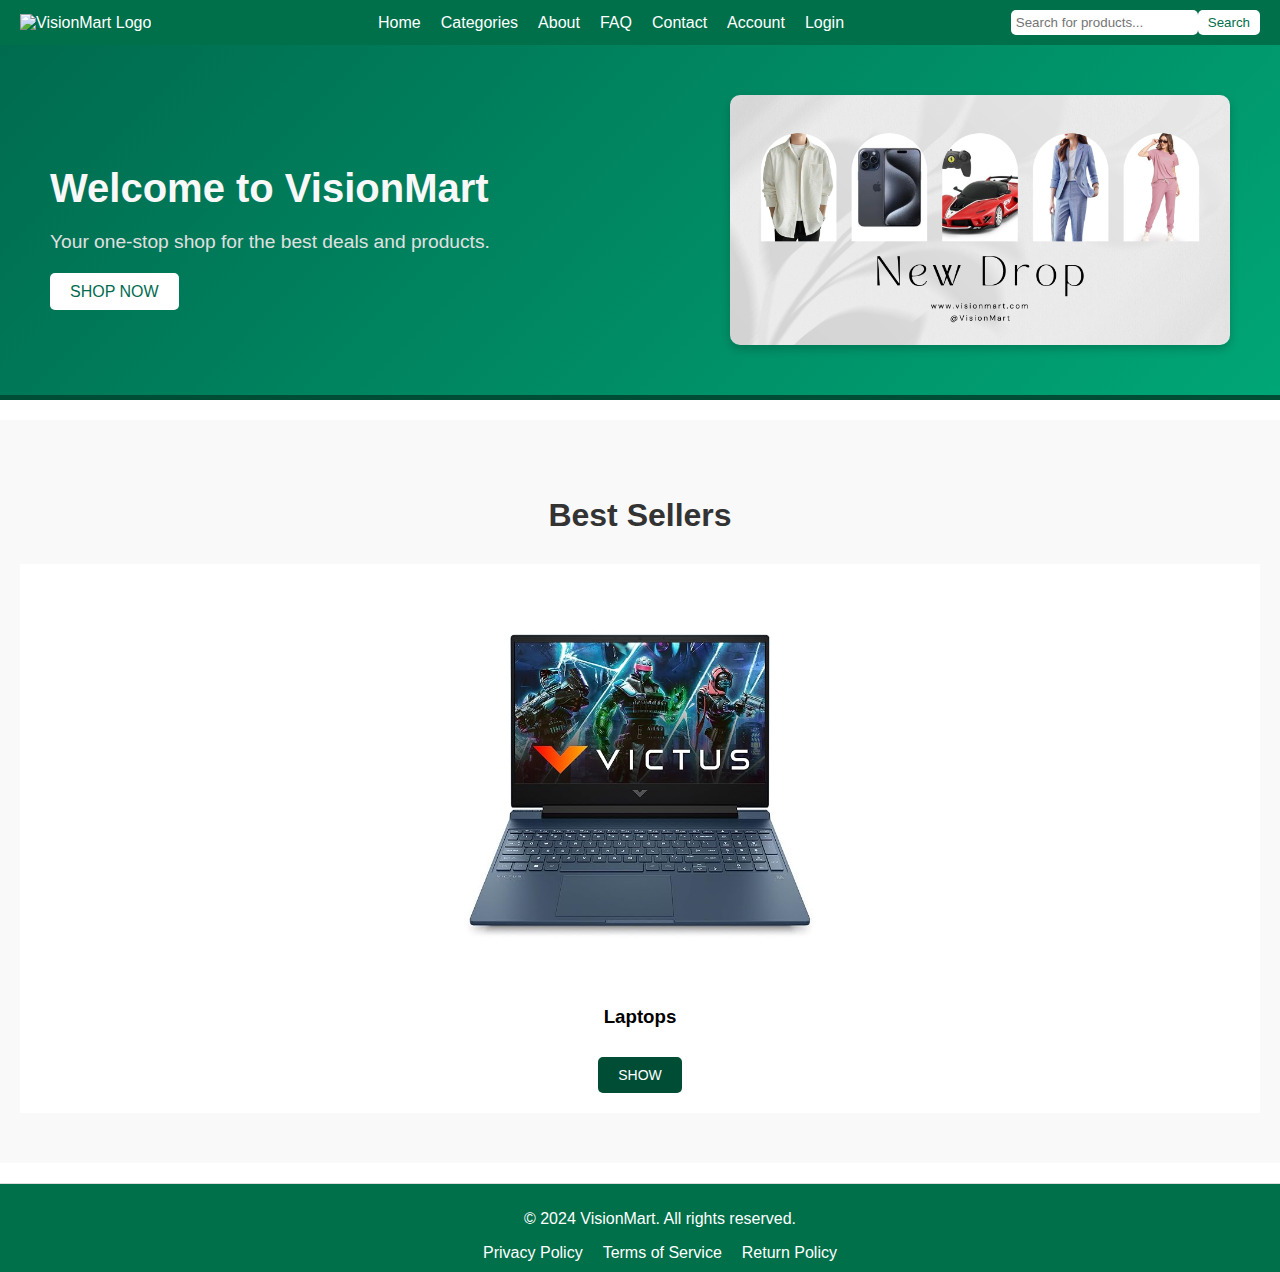
==== about.html @ 34f5b3d1 "Initial commit" ====
<!DOCTYPE html>
<html>

<head>
    <meta charset="utf-8">
    <meta name="viewport" content="width=device-width">
    <title>VisionMart - Home</title>
    <link href="style.css" rel="stylesheet" type="text/css" />
</head>
<body>

    <!-- navbar -->
    <div class="navbar">
        <div class="logo">
            <img src= "VisionMArt1.png" alt="VisionMart Logo">
        </div>
        <ul class="nav-links">
            <li><a href="index.html">Home</a></li>
            <li><a href="category.html">Categories</a></li>
            <li><a href="about.html">About</a></li>
            <li><a href="faq.html">FAQ</a></li>
            <li><a href="contact.html">Contact</a></li>
            <li><a href="account.html">Account</a></li>
            <li><a href="login.html">Login</a></li>
        </ul>
        <!-- Search Bar -->
    <div class="search-bar">
        <input type="text" id="search-input" placeholder="Search for products...">
        <button onclick="searchProduct()">Search</button>
    </div>
    </div>

    <!-- hero section -->
    <div class="hero-section">
        <div class="hero-content">
            <h1>Welcome to VisionMart</h1>
            <p>Your one-stop shop for the best deals and products.</p>
            <a href="category.html" class="shop-now-btn">Shop Now</a>
        </div>
        <img src="images\Vision.jpg" alt="Shopping Banner">
    </div>

     <!-- Featured Products Carousel -->
     <section class="featured-products">
        <h2>Best Sellers</h2>
        <div class="carousel-container">
            <div class="carousel">
                <!-- Slide 1 -->
                <div class="carousel-item">
                    <img src="images\electronicitems\victus_670x679.jpg" alt="Laptop">
                    <h3>Laptops</h3>
                    <a href="electronic.html" class="buy-now-btn">Show</a>
                </div>
                <!-- Slide 2 -->
                <div class="carousel-item">
                    <img src="images/cloth.jpg" alt="Clothes">
                    <h3>Clothes</h3>
                    <a href="clothes.html" class="buy-now-btn">Show</a>
                </div>
                <!-- Slide 3 -->
                <div class="carousel-item">
                    <img src="images/toys.jpg" alt="Toys">
                    <h3>Toys</h3>
                    <a href="toys.html" class="buy-now-btn">Show</a>
                </div>
            </div>
        </div>
    </section>


    <!-- footer -->
    <footer>
        <p>&copy; 2024 VisionMart. All rights reserved.</p>
        <ul>
            <li><a href="privacy-policy.html">Privacy Policy</a></li>
            <li><a href="terms-of-service.html">Terms of Service</a></li>
            <li><a href="return-policy.html">Return Policy</a></li>
        </ul>
    </footer>


    <script src="script.js"></script>
</body>

</html>
---- style.css ----
html {
  height: 100%;
  width: 100%;
}
/* Navbar Styles */
.navbar {
    display: flex;
    justify-content: space-between;
    align-items: center;
    background-color: #00704a; 
    padding: 10px 20px;
    color: #fff;
}

.navbar .logo img {
    width: 50px;
    height: auto;
}

.navbar .nav-links {
    list-style: none;
    display: flex;
    margin: 0;
}

.navbar .nav-links li {
    margin-left: 20px;
}

.navbar .nav-links a {
    color: #fff;
    text-decoration: none;
}

.navbar .search-bar {
  display: flex;
}

.navbar .search-bar input {
  padding: 5px;
  border: none;
  border-radius: 5px;
}

.navbar .search-bar button {
  padding: 5px 10px;
  border: none;
  border-radius: 5px;
  background-color: #fff;
  color: #00704a;
  cursor: pointer;
}

/* Hero Section */
.hero-section {
    display: flex;
    align-items: center;
    justify-content: space-between;
    padding: 50px;
    background: linear-gradient(135deg, #006b4f 0%, #00a676 100%); /* Gradient background */
    color: #fff;
    text-align: left;
    border-bottom: 5px solid #004d36; /* Adds a border between the navbar and hero section */
}

.hero-content h1 {
    font-size: 2.5em;
    margin-bottom: 20px;
    color: #f8f8f8; /* Lighter text color for better contrast */
}

.hero-content p {
    font-size: 1.2em;
    margin-bottom: 30px;
    color: #e0e0e0; /* Slightly lighter text color for better readability */
}

.shop-now-btn {
    background-color: #fff;
    color: #006b4f;
    padding: 10px 20px;
    border: none;
    border-radius: 5px;
    font-size: 16px;
    text-transform: uppercase;
    cursor: pointer;
    transition: background-color 0.3s ease, color 0.3s ease;
}

.shop-now-btn:hover {
    background-color: #004d36;
    color: #fff;
}

/* Hero Image */
.hero-section img {
    max-width: 500px;
    height: auto;
    border-radius: 10px;
    box-shadow: 0 4px 10px rgba(0, 0, 0, 0.2); /* Add shadow to the image for depth */
}
/* Featured Products Section */
.featured-products {
    background-color: #f9f9f9;
    padding: 50px 20px;
    text-align: center;
}

.featured-products h2 {
    font-size: 2em;
    color: #333;
    margin-bottom: 30px;
}

.product-grid {
    display: grid;
    grid-template-columns: repeat(auto-fit, minmax(250px, 1fr));
    gap: 20px;
}

.product-item {
    background-color: #fff;
    border-radius: 10px;
    box-shadow: 0 2px 10px rgba(0, 0, 0, 0.1);
    padding: 20px;
    text-align: center;
    transition: transform 0.3s ease, box-shadow 0.3s ease;
}

.product-item:hover {
    transform: translateY(-10px);
    box-shadow: 0 4px 20px rgba(0, 0, 0, 0.2);
}

.product-item img {
    max-width: 100%;
    border-radius: 10px;
    margin-bottom: 15px;
}

.product-details h3 {
    font-size: 1.2em;
    color: #333;
    margin-bottom: 10px;
}

.product-details .price {
    font-size: 1.1em;
    color: #00704a;
    margin-bottom: 15px;
}

.buy-now-btn {
    background-color: #00704a;
    color: #fff;
    padding: 10px 20px;
    border: none;
    border-radius: 5px;
    text-transform: uppercase;
    font-size: 14px;
    cursor: pointer;
    transition: background-color 0.3s ease, color 0.3s ease;
}

.buy-now-btn:hover {
    background-color: #004d36;
    color: #f1f1f1;
}
/* Product Item Styles */
.product-item {
    display: flex;
    justify-content: space-between;
    align-items: center;
    background-color: #f9f9f9;
    padding: 10px;
    margin: 15px;
    border-radius: 5px;
    box-shadow: 0 2px 4px rgba(0, 0, 0, 0.1);
}

.product-item img {
    max-width: 150px;
    height: auto;
    border-radius: 5px;
    margin: 32px 0px 33px;
}

.product-details {
    display: flex;
    flex-direction: column;
    justify-content: center;
    padding-left: 20px;
    flex: 1;
}

.product-details h3 {
    font-size: 1.5em;
    color: #333;
}

.product-details .price {
    font-size: 1.2em;
    color: #00704a;
}

/* Buy Option Styles */
.buy-option {
    display: flex;
    justify-content: center;
    align-items: center;
}

.buy-option button {
    background-color: #00704a;
    color: white;
    border: none;
    padding: 10px 20px;
    border-radius: 5px;
    cursor: pointer;
    font-size: 1em;
}

.buy-option button:hover {
    background-color: #005a36;
}

/* Categories Section Styles */
.categories {
    padding: 20px;
    background-color: #fff;
    margin: 20px;
    border-radius: 5px;
    box-shadow: 0 2px 4px rgba(0, 0, 0, 0.1);
    text-align: center;
}

.categories h2 {
    font-size: 2em;
    margin-bottom: 20px;
}

.category-list {
    display: flex;
    justify-content: space-around;
}

.category-item {
    text-align: center;
}

.category-item img {
    width: 150px;
    height: auto;
    border-radius: 5px;
    margin-bottom: 10px;
}
a {
    text-decoration: none;
    color: inherit;
}
/* Footer */
footer {
    background-color: #00704a; 
    color: #fff;
    text-align: center;
    padding: 10px 20px;
    border-top: 1px solid #ddd;
    width: 100%;
    margin-top: auto; /* Pushes footer to the bottom */
}

/* Footer Links */
footer ul {
    list-style: none;
    padding: 0;
    margin: 0;
    display: flex;
    justify-content: center;
    gap: 20px;
}

footer ul li a {
    color: #fff;
    text-decoration: none;
}
  /*buy page*/
  .buy .main {
    padding: 20px;
    max-width: 800px;
    margin: 20px auto;
    background-color: #fff;
    box-shadow: 0 0 10px rgba(0, 0, 0, 0.1);
}
.buy a {
    text-decoration: none;
    color: inherit;
}
.buy h1 {
    text-align: center;
    margin-bottom: 20px;
}

.buy fieldset {
    border: 1px solid #ccc;
    padding: 20px;
    margin-bottom: 20px;
}

.buy legend {
    font-size: 18px;
    font-weight: bold;
    margin-bottom: 10px;
}

.buy label {
    display: block;
    margin-bottom: 5px;
    font-weight: bold;
}

.buy input, textarea, select {
    width: 100%;
    padding: 10px;
    margin-bottom: 10px;
    border: 1px solid #ccc;
    border-radius: 4px;
    box-sizing: border-box;
}

.buy .inline-fields {
    display: flex;
    justify-content: space-between;
}

.buy .inline-fields label {
    width: 48%;
    margin-bottom: 0;
}

.buy .inline-fields input {
    width: 48%;
}
.buy a:link {
    color: black;
}

.buy button {
    height: 50px;
    width: 300px;
    margin-left: 590px;
    margin-bottom: 20px;
    padding: 5px;
    align-items: center;
    border-radius: 50px;
    background-color: rgba(0, 128, 0, 0.536);
    color: white;
    font-weight: bolder;
}

.buy button:hover {
    background-color: rgba(0, 128, 0, 0.38);
}


/* Contact Page */
.contact {
    background-color: #fff;
    padding: 20px;
    border-radius: 5px;
    margin-top: 20px;
}

.contact h1 {
    font-size: 2em;
    margin-bottom: 20px;
}

.contact form {
    display: flex;
    flex-direction: column;
}

.contact label {
    margin-bottom: 5px;
}

.contact input, .contact textarea {
    padding: 10px;
    margin-bottom: 15px;
    border: 1px solid #ddd;
    border-radius: 5px;
}

.contact button {
    padding: 10px;
    background-color: #00704a; 
    color: #fff;
    border: none;
    border-radius: 5px;
    cursor: pointer;
}

/* FAQ Page */
.faq {
    background-color: #fff;
    padding: 20px;
    border-radius: 5px;
    margin-top: 20px;
}

.faq h1 {
    font-size: 2em;
    margin-bottom: 20px;
}

.faq .faq-item {
    margin-bottom: 15px;
}

.faq .faq-item h3 {
    margin: 0;
}

.faq .faq-item p {
    margin: 5px 0 0;
}

/* Payment Container Styles */
.payment-container {
    max-width: 600px;
    background-color: #fff;
    margin: 30px auto;
    padding: 20px;
    border-radius: 8px;
    box-shadow: 0 2px 10px rgba(0, 0, 0, 0.1);
}

.payment-form .section {
    margin-bottom: 15px;
}

.payment-form label {
    display: block;
    font-weight: bold;
    margin-bottom: 5px;
}

.payment-form input[type="text"],
.payment-form input[type="password"] {
    width: 100%;
    padding: 10px;
    border: 1px solid #ccc;
    border-radius: 5px;
    font-size: 16px;
    box-sizing: border-box;
}

.payment-form input[type="text"]:focus,
.payment-form input[type="password"]:focus {
    border-color: #00704a;
    outline: none;
}

.payment-methods label {
    display: flex;
    align-items: center;
    font-size: 16px;
    margin-bottom: 10px;
    cursor: pointer;
}

.payment-methods input[type="radio"] {
    margin-right: 10px;
}

.submit-section {
    text-align: center;
    margin-top: 20px;
}

.buy-btn {
    background-color: #00704a;
    color: #fff;
    padding: 10px 20px;
    border: none;
    border-radius: 5px;
    font-size: 16px;
    cursor: pointer;
    transition: background-color 0.3s ease;
}

.buy-btn:hover {
    background-color: #005638;
}
/* Thank You Page Styles */
.thank-you-section {
    background-color: #f1f1f1;
    padding: 50px 20px;
    text-align: center;
}

.thank-you-section h1 {
    font-size: 2.5em;
    color: #00704a;
    margin-bottom: 20px;
}

.thank-you-section p {
    font-size: 1.2em;
    color: #333;
    margin-bottom: 30px;
}

.thank-you-section a {
    color: #00704a;
    text-decoration: none;
    font-weight: bold;
}

.thank-you-section a:hover {
    text-decoration: underline;
}

.home-btn {
    background-color: #00704a;
    color: #fff;
    padding: 10px 20px;
    border: none;
    border-radius: 5px;
    font-size: 16px;
    text-transform: uppercase;
    cursor: pointer;
    transition: background-color 0.3s ease;
}

.home-btn:hover {
    background-color: #004d36;
}




/* Responsive Styles */
@media (max-width: 768px) {
    .navbar {
        flex-direction: column;
        align-items: flex-start;
    }

    .navbar .nav-links {
        flex-direction: column;
        width: 100%;
    }

    .navbar .nav-links li {
        margin-left: 0;
        margin-bottom: 10px;
    }

    .navbar .search-bar {
        flex-direction: column;
        width: 100%;
    }

    .navbar .search-bar input {
        margin-bottom: 10px;
        width: 100%;
    }

    .product-item {
        flex-direction: column;
        align-items: center;
    }

    .product-details {
        padding-left: 0;
        text-align: center;
    }

    footer ul {
        flex-direction: column;
        gap: 10px;
    }

    .contact form, .faq {
        width: 100%;
    }
}

@media (max-width: 480px) {
    .navbar .logo img {
        width: 40px;
    }

    .navbar .nav-links li {
        margin-bottom: 5px;
    }

    .product-details h3 {
        font-size: 1.2em;
    }

    .product-details .price {
        font-size: 1em;
    }

    .contact h1, .faq h1 {
        font-size: 1.5em;
    }
}

/* General styles */
body {
    font-family: Arial, sans-serif;
    margin: 0;
    padding: 0;
    box-sizing: border-box;
}

/* General styles */
body {
    font-family: Arial, sans-serif;
    margin: 0;
    padding: 0;
    box-sizing: border-box;
}

/* Carousel Styles */
.featured-products {
    text-align: center;
    margin: 20px auto;
    max-width: 100%;
    position: relative;
}

.carousel-container {
    overflow: hidden;
    width: 100%;
    position: relative;
}

.carousel {
    display: flex;
    transition: transform 0.5s ease-in-out;
}

.carousel-item {
    flex: 0 0 100%; /* Each item takes 100% of the viewport width */
    text-align: center;
    padding: 20px;
    background: #fff;
    box-sizing: border-box;
}

.carousel-item img {
    width: auto;
    max-width: 100%; /* Prevent images from enlarging beyond their size */
    height: 400px; /* Adjust this height as per the design */
    object-fit: contain;
}

.buy-now-btn {
    background-color: #004d36;
    color: white;
    padding: 10px 20px;
    margin-top: 10px;
    text-decoration: none;
    border-radius: 5px;
    display: inline-block;
}
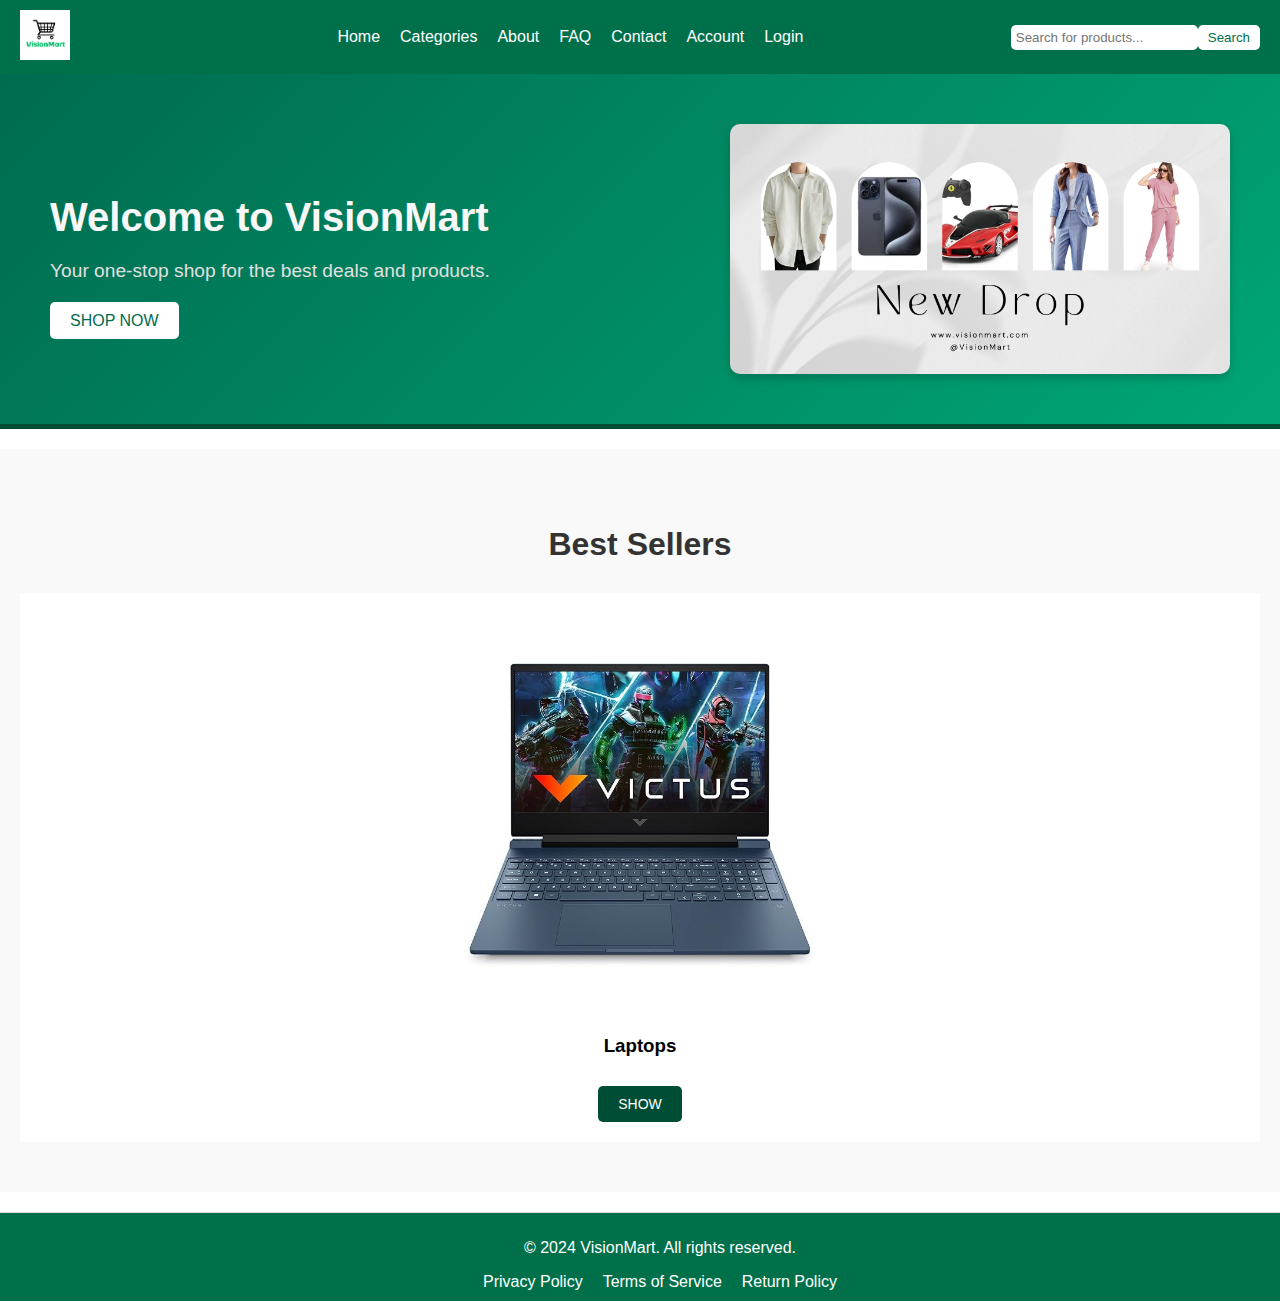
==== commit ab4ce384: "about.html" ====
--- a/about.html
+++ b/about.html
@@ -12,7 +12,7 @@
     <!-- navbar -->
     <div class="navbar">
         <div class="logo">
-            <img src= "VisionMArt1.png" alt="VisionMart Logo">
+            <img src= "images\VisionMArt1.png" alt="VisionMart Logo">
         </div>
         <ul class="nav-links">
             <li><a href="index.html">Home</a></li>
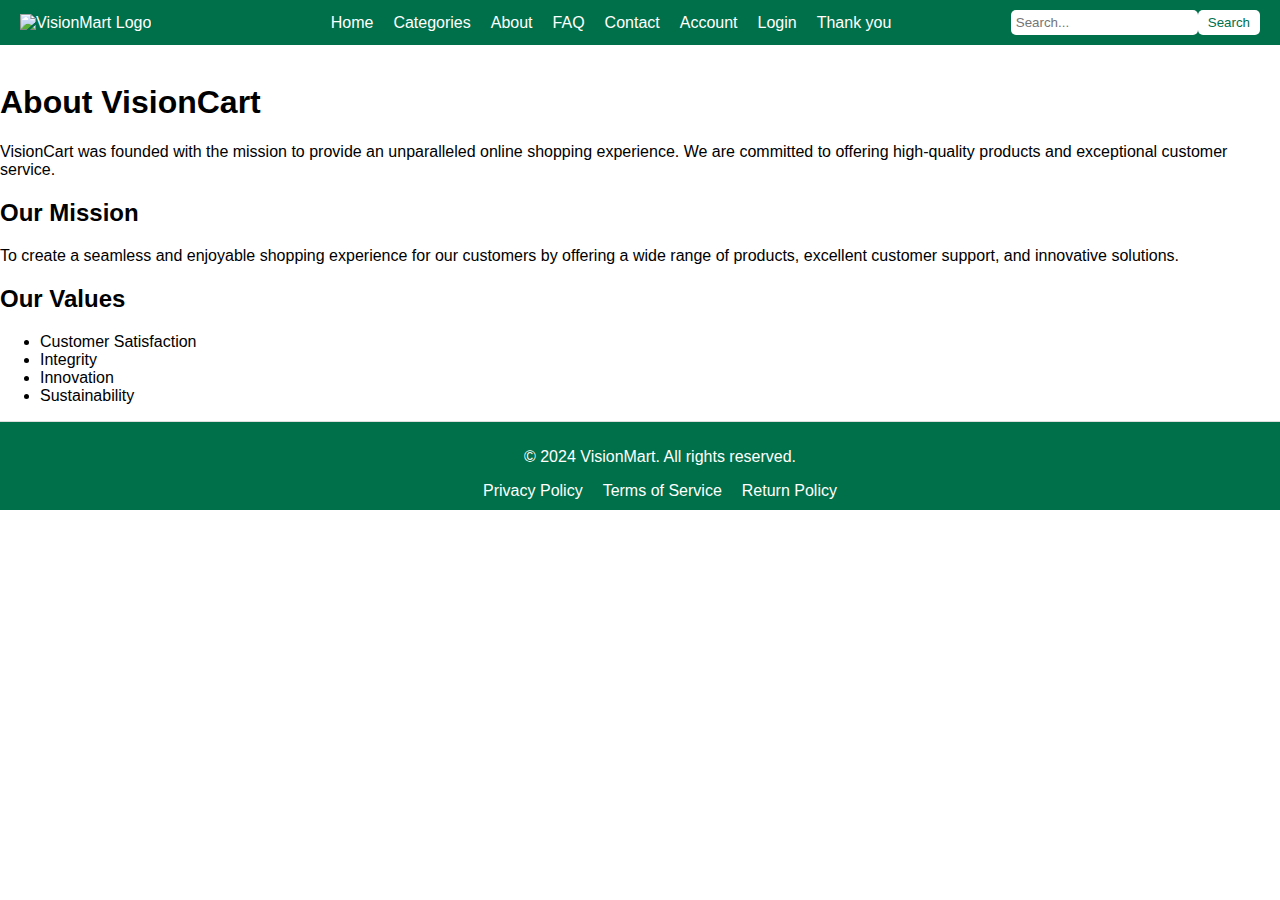
==== commit 8bd50b55: "about.html" ====
--- a/about.html
+++ b/about.html
@@ -1,85 +1,59 @@
 <!DOCTYPE html>
-<html>
-
+<html lang="en">
 <head>
-    <meta charset="utf-8">
-    <meta name="viewport" content="width=device-width">
-    <title>VisionMart - Home</title>
-    <link href="style.css" rel="stylesheet" type="text/css" />
+  <meta charset="UTF-8">
+  <meta name="viewport" content="width=device-width, initial-scale=1.0">
+  <meta name="description" content="Learn more about VisionCart and our mission.">
+  <title>VisionMart - About Us</title>
+  <link rel="stylesheet" href="style.css">
 </head>
 <body>
-
-    <!-- navbar -->
-    <div class="navbar">
-        <div class="logo">
-            <img src= "images\VisionMArt1.png" alt="VisionMart Logo">
-        </div>
-        <ul class="nav-links">
-            <li><a href="index.html">Home</a></li>
-            <li><a href="category.html">Categories</a></li>
-            <li><a href="about.html">About</a></li>
-            <li><a href="faq.html">FAQ</a></li>
-            <li><a href="contact.html">Contact</a></li>
-            <li><a href="account.html">Account</a></li>
-            <li><a href="login.html">Login</a></li>
-        </ul>
-        <!-- Search Bar -->
+  <nav class="navbar">
+    <div class="logo">
+      <img src="VisionMArt1.png" alt="VisionMart Logo">
+    </div>
+    <ul class="nav-links">
+      <li><a href="index.html">Home</a></li>
+      <li><a href="category.html">Categories</a></li>
+      <li><a href="about.html">About</a></li>
+      <li><a href="faq.html">FAQ</a></li>
+      <li><a href="contact.html">Contact</a></li>
+      <li><a href="account.html">Account</a></li>
+      <li><a href="login.html">Login</a></li>
+      <li><a href="thankyou.html">Thank you</a></li>
+    </ul>
     <div class="search-bar">
-        <input type="text" id="search-input" placeholder="Search for products...">
-        <button onclick="searchProduct()">Search</button>
+      <input type="text" placeholder="Search...">
+      <button>Search</button>
     </div>
-    </div>
-
-    <!-- hero section -->
-    <div class="hero-section">
-        <div class="hero-content">
-            <h1>Welcome to VisionMart</h1>
-            <p>Your one-stop shop for the best deals and products.</p>
-            <a href="category.html" class="shop-now-btn">Shop Now</a>
-        </div>
-        <img src="images\Vision.jpg" alt="Shopping Banner">
-    </div>
-
-     <!-- Featured Products Carousel -->
-     <section class="featured-products">
-        <h2>Best Sellers</h2>
-        <div class="carousel-container">
-            <div class="carousel">
-                <!-- Slide 1 -->
-                <div class="carousel-item">
-                    <img src="images\electronicitems\victus_670x679.jpg" alt="Laptop">
-                    <h3>Laptops</h3>
-                    <a href="electronic.html" class="buy-now-btn">Show</a>
-                </div>
-                <!-- Slide 2 -->
-                <div class="carousel-item">
-                    <img src="images/cloth.jpg" alt="Clothes">
-                    <h3>Clothes</h3>
-                    <a href="clothes.html" class="buy-now-btn">Show</a>
-                </div>
-                <!-- Slide 3 -->
-                <div class="carousel-item">
-                    <img src="images/toys.jpg" alt="Toys">
-                    <h3>Toys</h3>
-                    <a href="toys.html" class="buy-now-btn">Show</a>
-                </div>
-            </div>
-        </div>
+  </nav>
+  <main>
+    <br>
+ 
+  
+    <section class="about">
+      <h1>About VisionCart</h1>
+      <p>VisionCart was founded with the mission to provide an unparalleled online shopping experience. We are committed to offering high-quality products and exceptional customer service.</p>
+      <h2>Our Mission</h2>
+      <p>To create a seamless and enjoyable shopping experience for our customers by offering a wide range of products, excellent customer support, and innovative solutions.</p>
+      <h2>Our Values</h2>
+      <ul>
+        <li>Customer Satisfaction</li>
+        <li>Integrity</li>
+        <li>Innovation</li>
+        <li>Sustainability</li>
+      </ul>
     </section>
-
-
-    <!-- footer -->
-    <footer>
-        <p>&copy; 2024 VisionMart. All rights reserved.</p>
-        <ul>
-            <li><a href="privacy-policy.html">Privacy Policy</a></li>
-            <li><a href="terms-of-service.html">Terms of Service</a></li>
-            <li><a href="return-policy.html">Return Policy</a></li>
-        </ul>
-    </footer>
-
-
-    <script src="script.js"></script>
+  </main>
+  <footer>
+    <p>&copy; 2024 VisionMart. All rights reserved.</p>
+    <ul>
+      <li><a href="privacy-policy.html">Privacy Policy</a></li>
+      <li><a href="terms-of-service.html">Terms of Service</a></li>
+      <li><a href="return-policy.html">Return Policy</a></li>
+    </ul>
+  </footer>
+  
+  <script src="script.js"></script>
 </body>
-
 </html>
